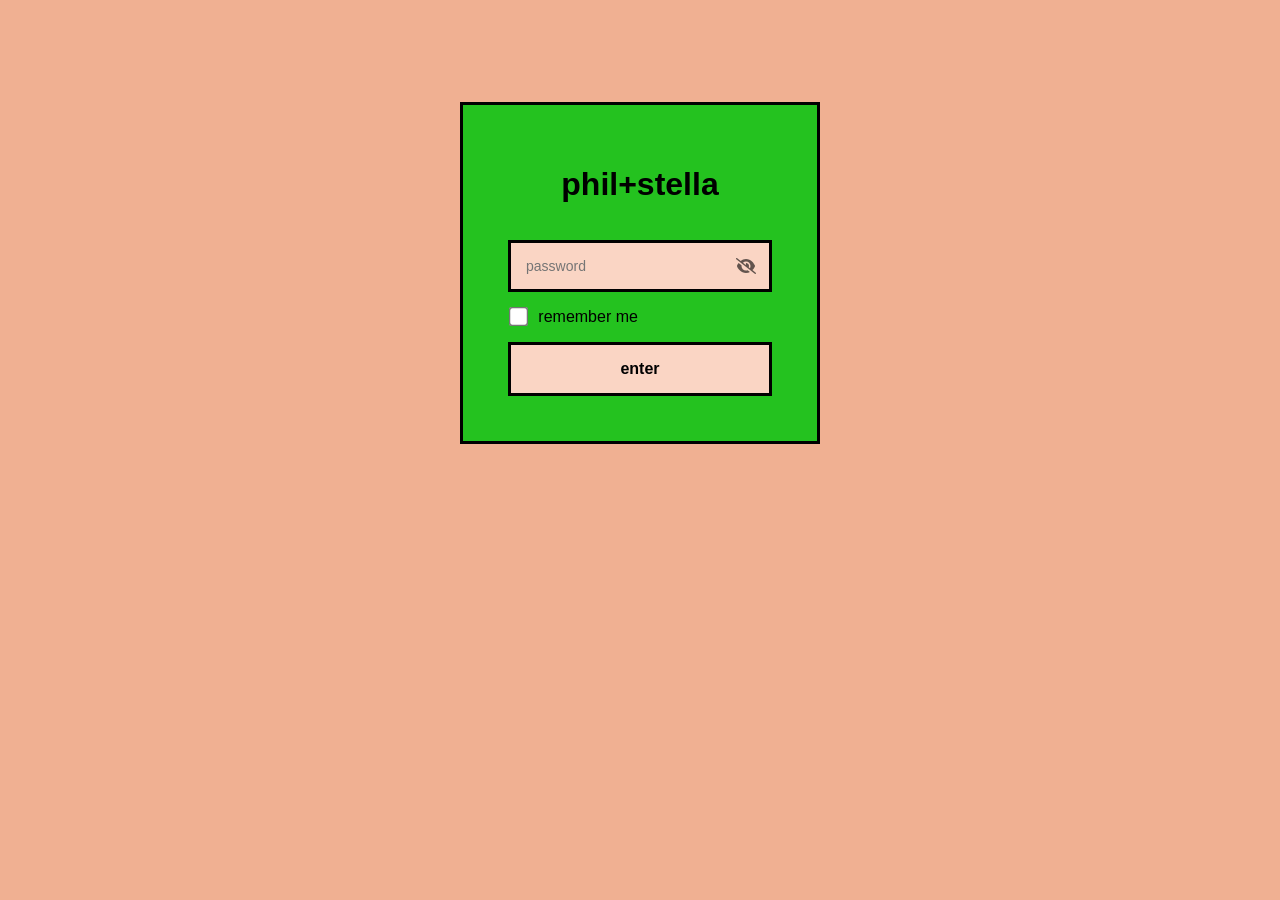
==== index.html @ 67e43568 "working_test_1 Should be full working version with encrypted html + correct form link etc" ====
<!DOCTYPE html>
<html class="staticrypt-html">
    <head>
        <meta charset="utf-8" />
        <title>phil+stella</title>
        <meta name="viewport" content="width=device-width, initial-scale=1" />
        <link rel="shortcut icon" type="image/png" href="friendship.png">

        <!-- do not cache this page -->
        <meta http-equiv="cache-control" content="max-age=0" />
        <meta http-equiv="cache-control" content="no-cache" />
        <meta http-equiv="expires" content="0" />
        <meta http-equiv="expires" content="Tue, 01 Jan 1980 1:00:00 GMT" />
        <meta http-equiv="pragma" content="no-cache" />

        <style>
            .staticrypt-hr {
                margin-top: 5px;
                margin-bottom: 5px;
                border: 0;
                /* border-top: 1px solid #eee; */
            }

            .staticrypt-page {
                width: 360px;
                padding: 8% 0 0;
                margin: auto;
                box-sizing: border-box;
            }

            .staticrypt-form {
                position: relative;
                z-index: 1;
                background: #24c21f;
                max-width: 360px;
                margin: 0 auto 100px;
                padding: 45px;
                text-align: center;
                border: solid black 3px;
                /* box-shadow: 0 0 20px 0 rgba(0, 0, 0, 0.2), 0 5px 5px 0 rgba(0, 0, 0, 0.24); */
            }

            .staticrypt-form input[type="password"],
            input[type="text"] {
                background: inherit;
                border: 0;
                box-sizing: border-box; /* This ensures padding is included in the total width */
                font-size: 14px;
                outline: 0;
                padding: 15px 30px 15px 15px; /* Adjust the padding to ensure there is space for the icon */
                width: 100%;
            }

            .staticrypt-password-container {
                position: relative;
                outline: 0;
                background: #fad5c4;
                width: 100%;
                border: solid black 3px;
                margin: 0 0 15px;
                box-sizing: border-box;
            }

            .staticrypt-toggle-password-visibility {
                cursor: pointer;
                height: 20px;
                opacity: 60%;
                padding: 13px;
                position: absolute;
                right: 0;
                top: 50%;
                transform: translateY(-50%);
                width: 20px;
            }

            .staticrypt-form .staticrypt-decrypt-button {
                /* text-transform: uppercase; */
                outline: 0;
                background: #fad5c4;
                width: 100%;
                border: solid black 3px;
                padding: 15px;
                color: #black;
                font-size: 16px;
                font-weight: 550;
                cursor: pointer;
            }

            .staticrypt-form .staticrypt-decrypt-button:hover,
            .staticrypt-form .staticrypt-decrypt-button:active,
            .staticrypt-form .staticrypt-decrypt-button:focus {
                background: #f0b092;
                filter: brightness(92%);
            }

            .staticrypt-html {
                height: 100%;
            }

            .staticrypt-body {
                height: 100%;
                margin: 0;
            }

            .staticrypt-content {
                height: 100%;
                margin-bottom: 1em;
                background: #f0b092;
                font-family: 'Gill Sans', 'Gill Sans MT', Calibri, 'Trebuchet MS', sans-serif;
                -webkit-font-smoothing: antialiased;
                -moz-osx-font-smoothing: grayscale;
            }

            .staticrypt-instructions {
                margin-top: -1em;
                margin-bottom: 1em;
            }

            .staticrypt-title {
                font-size: 2em;
                font-weight: 550;
            }

            label.staticrypt-remember {
                display: flex;
                align-items: center;
                margin-bottom: 1em;
            }

            .staticrypt-remember input[type="checkbox"] {
                transform: scale(1.5);
                margin-right: 1em;
            }

            .hidden {
                display: none !important;
            }

            .staticrypt-spinner-container {
                height: 100%;
                display: flex;
                align-items: center;
                justify-content: center;
            }

            .staticrypt-spinner {
                display: inline-block;
                width: 2rem;
                height: 2rem;
                vertical-align: text-bottom;
                border: 0.25em solid black;
                border-right-color: transparent;
                border-radius: 50%;
                -webkit-animation: spinner-border 0.75s linear infinite;
                animation: spinner-border 0.75s linear infinite;
                animation-duration: 0.75s;
                animation-timing-function: linear;
                animation-delay: 0s;
                animation-iteration-count: infinite;
                animation-direction: normal;
                animation-fill-mode: none;
                animation-play-state: running;
                animation-name: spinner-border;
            }

            @keyframes spinner-border {
                100% {
                    transform: rotate(360deg);
                }
            }
        </style>
    </head>

    <body class="staticrypt-body">
        <div id="staticrypt_loading" class="staticrypt-spinner-container">
            <div class="staticrypt-spinner"></div>
        </div>

        <div id="staticrypt_content" class="staticrypt-content hidden">
            <div class="staticrypt-page">
                <div class="staticrypt-form">
                    <div class="staticrypt-instructions">
                        <p class="staticrypt-title">phil+stella</p>
                        <p></p>
                    </div>

                    <hr class="staticrypt-hr" />

                    <form id="staticrypt-form" action="#" method="post">
                        <div class="staticrypt-password-container">
                            <input
                                id="staticrypt-password"
                                type="password"
                                name="password"
                                placeholder="password"
                                autofocus
                            />

                            <img
                                class="staticrypt-toggle-password-visibility"
                                alt="template_toggle_show"
                                title="template_toggle_show"
                                src="[data-uri]"
                            />
                        </div>

                        <label id="staticrypt-remember-label" class="staticrypt-remember hidden">
                            <input id="staticrypt-remember" type="checkbox" name="remember" />
                            remember me
                        </label>

                        <input type="submit" class="staticrypt-decrypt-button" value="enter" />
                    </form>
                </div>
            </div>
        </div>

        <script>
            // these variables will be filled when generating the file - the template format is 'variable_name'
            const staticryptInitiator = 
            ((function(){
  const exports = {};
  const cryptoEngine = ((function(){
  const exports = {};
  const { subtle } = crypto;

const IV_BITS = 16 * 8;
const HEX_BITS = 4;
const ENCRYPTION_ALGO = "AES-CBC";

/**
 * Translates between utf8 encoded hexadecimal strings
 * and Uint8Array bytes.
 */
const HexEncoder = {
    /**
     * hex string -> bytes
     * @param {string} hexString
     * @returns {Uint8Array}
     */
    parse: function (hexString) {
        if (hexString.length % 2 !== 0) throw "Invalid hexString";
        const arrayBuffer = new Uint8Array(hexString.length / 2);

        for (let i = 0; i < hexString.length; i += 2) {
            const byteValue = parseInt(hexString.substring(i, i + 2), 16);
            if (isNaN(byteValue)) {
                throw "Invalid hexString";
            }
            arrayBuffer[i / 2] = byteValue;
        }
        return arrayBuffer;
    },

    /**
     * bytes -> hex string
     * @param {Uint8Array} bytes
     * @returns {string}
     */
    stringify: function (bytes) {
        const hexBytes = [];

        for (let i = 0; i < bytes.length; ++i) {
            let byteString = bytes[i].toString(16);
            if (byteString.length < 2) {
                byteString = "0" + byteString;
            }
            hexBytes.push(byteString);
        }
        return hexBytes.join("");
    },
};

/**
 * Translates between utf8 strings and Uint8Array bytes.
 */
const UTF8Encoder = {
    parse: function (str) {
        return new TextEncoder().encode(str);
    },

    stringify: function (bytes) {
        return new TextDecoder().decode(bytes);
    },
};

/**
 * Salt and encrypt a msg with a password.
 */
async function encrypt(msg, hashedPassword) {
    // Must be 16 bytes, unpredictable, and preferably cryptographically random. However, it need not be secret.
    // https://developer.mozilla.org/en-US/docs/Web/API/SubtleCrypto/encrypt#parameters
    const iv = crypto.getRandomValues(new Uint8Array(IV_BITS / 8));

    const key = await subtle.importKey("raw", HexEncoder.parse(hashedPassword), ENCRYPTION_ALGO, false, ["encrypt"]);

    const encrypted = await subtle.encrypt(
        {
            name: ENCRYPTION_ALGO,
            iv: iv,
        },
        key,
        UTF8Encoder.parse(msg)
    );

    // iv will be 32 hex characters, we prepend it to the ciphertext for use in decryption
    return HexEncoder.stringify(iv) + HexEncoder.stringify(new Uint8Array(encrypted));
}
exports.encrypt = encrypt;

/**
 * Decrypt a salted msg using a password.
 *
 * @param {string} encryptedMsg
 * @param {string} hashedPassword
 * @returns {Promise<string>}
 */
async function decrypt(encryptedMsg, hashedPassword) {
    const ivLength = IV_BITS / HEX_BITS;
    const iv = HexEncoder.parse(encryptedMsg.substring(0, ivLength));
    const encrypted = encryptedMsg.substring(ivLength);

    const key = await subtle.importKey("raw", HexEncoder.parse(hashedPassword), ENCRYPTION_ALGO, false, ["decrypt"]);

    const outBuffer = await subtle.decrypt(
        {
            name: ENCRYPTION_ALGO,
            iv: iv,
        },
        key,
        HexEncoder.parse(encrypted)
    );

    return UTF8Encoder.stringify(new Uint8Array(outBuffer));
}
exports.decrypt = decrypt;

/**
 * Salt and hash the password so it can be stored in localStorage without opening a password reuse vulnerability.
 *
 * @param {string} password
 * @param {string} salt
 * @returns {Promise<string>}
 */
async function hashPassword(password, salt) {
    // we hash the password in multiple steps, each adding more iterations. This is because we used to allow less
    // iterations, so for backward compatibility reasons, we need to support going from that to more iterations.
    let hashedPassword = await hashLegacyRound(password, salt);

    hashedPassword = await hashSecondRound(hashedPassword, salt);

    return hashThirdRound(hashedPassword, salt);
}
exports.hashPassword = hashPassword;

/**
 * This hashes the password with 1k iterations. This is a low number, we need this function to support backwards
 * compatibility.
 *
 * @param {string} password
 * @param {string} salt
 * @returns {Promise<string>}
 */
function hashLegacyRound(password, salt) {
    return pbkdf2(password, salt, 1000, "SHA-1");
}
exports.hashLegacyRound = hashLegacyRound;

/**
 * Add a second round of iterations. This is because we used to use 1k, so for backwards compatibility with
 * remember-me/autodecrypt links, we need to support going from that to more iterations.
 *
 * @param hashedPassword
 * @param salt
 * @returns {Promise<string>}
 */
function hashSecondRound(hashedPassword, salt) {
    return pbkdf2(hashedPassword, salt, 14000, "SHA-256");
}
exports.hashSecondRound = hashSecondRound;

/**
 * Add a third round of iterations to bring total number to 600k. This is because we used to use 1k, then 15k, so for
 * backwards compatibility with remember-me/autodecrypt links, we need to support going from that to more iterations.
 *
 * @param hashedPassword
 * @param salt
 * @returns {Promise<string>}
 */
function hashThirdRound(hashedPassword, salt) {
    return pbkdf2(hashedPassword, salt, 585000, "SHA-256");
}
exports.hashThirdRound = hashThirdRound;

/**
 * Salt and hash the password so it can be stored in localStorage without opening a password reuse vulnerability.
 *
 * @param {string} password
 * @param {string} salt
 * @param {int} iterations
 * @param {string} hashAlgorithm
 * @returns {Promise<string>}
 */
async function pbkdf2(password, salt, iterations, hashAlgorithm) {
    const key = await subtle.importKey("raw", UTF8Encoder.parse(password), "PBKDF2", false, ["deriveBits"]);

    const keyBytes = await subtle.deriveBits(
        {
            name: "PBKDF2",
            hash: hashAlgorithm,
            iterations,
            salt: UTF8Encoder.parse(salt),
        },
        key,
        256
    );

    return HexEncoder.stringify(new Uint8Array(keyBytes));
}

function generateRandomSalt() {
    const bytes = crypto.getRandomValues(new Uint8Array(128 / 8));

    return HexEncoder.stringify(new Uint8Array(bytes));
}
exports.generateRandomSalt = generateRandomSalt;

async function signMessage(hashedPassword, message) {
    const key = await subtle.importKey(
        "raw",
        HexEncoder.parse(hashedPassword),
        {
            name: "HMAC",
            hash: "SHA-256",
        },
        false,
        ["sign"]
    );
    const signature = await subtle.sign("HMAC", key, UTF8Encoder.parse(message));

    return HexEncoder.stringify(new Uint8Array(signature));
}
exports.signMessage = signMessage;

function getRandomAlphanum() {
    const possibleCharacters = "abcdefghijklmnopqrstuvwxyzABCDEFGHIJKLMNOPQRSTUVWXYZ0123456789";

    let byteArray;
    let parsedInt;

    // Keep generating new random bytes until we get a value that falls
    // within a range that can be evenly divided by possibleCharacters.length
    do {
        byteArray = crypto.getRandomValues(new Uint8Array(1));
        // extract the lowest byte to get an int from 0 to 255 (probably unnecessary, since we're only generating 1 byte)
        parsedInt = byteArray[0] & 0xff;
    } while (parsedInt >= 256 - (256 % possibleCharacters.length));

    // Take the modulo of the parsed integer to get a random number between 0 and totalLength - 1
    const randomIndex = parsedInt % possibleCharacters.length;

    return possibleCharacters[randomIndex];
}

/**
 * Generate a random string of a given length.
 *
 * @param {int} length
 * @returns {string}
 */
function generateRandomString(length) {
    let randomString = "";

    for (let i = 0; i < length; i++) {
        randomString += getRandomAlphanum();
    }

    return randomString;
}
exports.generateRandomString = generateRandomString;

  return exports;
})());
const codec = ((function(){
  const exports = {};
  /**
 * Initialize the codec with the provided cryptoEngine - this return functions to encode and decode messages.
 *
 * @param cryptoEngine - the engine to use for encryption / decryption
 */
function init(cryptoEngine) {
    const exports = {};

    /**
     * Top-level function for encoding a message.
     * Includes password hashing, encryption, and signing.
     *
     * @param {string} msg
     * @param {string} password
     * @param {string} salt
     *
     * @returns {string} The encoded text
     */
    async function encode(msg, password, salt) {
        const hashedPassword = await cryptoEngine.hashPassword(password, salt);

        const encrypted = await cryptoEngine.encrypt(msg, hashedPassword);

        // we use the hashed password in the HMAC because this is effectively what will be used a password (so we can store
        // it in localStorage safely, we don't use the clear text password)
        const hmac = await cryptoEngine.signMessage(hashedPassword, encrypted);

        return hmac + encrypted;
    }
    exports.encode = encode;

    /**
     * Encode using a password that has already been hashed. This is useful to encode multiple messages in a row, that way
     * we don't need to hash the password multiple times.
     *
     * @param {string} msg
     * @param {string} hashedPassword
     *
     * @returns {string} The encoded text
     */
    async function encodeWithHashedPassword(msg, hashedPassword) {
        const encrypted = await cryptoEngine.encrypt(msg, hashedPassword);

        // we use the hashed password in the HMAC because this is effectively what will be used a password (so we can store
        // it in localStorage safely, we don't use the clear text password)
        const hmac = await cryptoEngine.signMessage(hashedPassword, encrypted);

        return hmac + encrypted;
    }
    exports.encodeWithHashedPassword = encodeWithHashedPassword;

    /**
     * Top-level function for decoding a message.
     * Includes signature check and decryption.
     *
     * @param {string} signedMsg
     * @param {string} hashedPassword
     * @param {string} salt
     * @param {int} backwardCompatibleAttempt
     * @param {string} originalPassword
     *
     * @returns {Object} {success: true, decoded: string} | {success: false, message: string}
     */
    async function decode(signedMsg, hashedPassword, salt, backwardCompatibleAttempt = 0, originalPassword = "") {
        const encryptedHMAC = signedMsg.substring(0, 64);
        const encryptedMsg = signedMsg.substring(64);
        const decryptedHMAC = await cryptoEngine.signMessage(hashedPassword, encryptedMsg);

        if (decryptedHMAC !== encryptedHMAC) {
            // we have been raising the number of iterations in the hashing algorithm multiple times, so to support the old
            // remember-me/autodecrypt links we need to try bringing the old hashes up to speed.
            originalPassword = originalPassword || hashedPassword;
            if (backwardCompatibleAttempt === 0) {
                const updatedHashedPassword = await cryptoEngine.hashThirdRound(originalPassword, salt);

                return decode(signedMsg, updatedHashedPassword, salt, backwardCompatibleAttempt + 1, originalPassword);
            }
            if (backwardCompatibleAttempt === 1) {
                let updatedHashedPassword = await cryptoEngine.hashSecondRound(originalPassword, salt);
                updatedHashedPassword = await cryptoEngine.hashThirdRound(updatedHashedPassword, salt);

                return decode(signedMsg, updatedHashedPassword, salt, backwardCompatibleAttempt + 1, originalPassword);
            }

            return { success: false, message: "Signature mismatch" };
        }

        return {
            success: true,
            decoded: await cryptoEngine.decrypt(encryptedMsg, hashedPassword),
        };
    }
    exports.decode = decode;

    return exports;
}
exports.init = init;

  return exports;
})());
const decode = codec.init(cryptoEngine).decode;

/**
 * Initialize the staticrypt module, that exposes functions callbable by the password_template.
 *
 * @param {{
 *  staticryptEncryptedMsgUniqueVariableName: string,
 *  isRememberEnabled: boolean,
 *  rememberDurationInDays: number,
 *  staticryptSaltUniqueVariableName: string,
 * }} staticryptConfig - object of data that is stored on the password_template at encryption time.
 *
 * @param {{
 *  rememberExpirationKey: string,
 *  rememberPassphraseKey: string,
 *  replaceHtmlCallback: function,
 *  clearLocalStorageCallback: function,
 * }} templateConfig - object of data that can be configured by a custom password_template.
 */
function init(staticryptConfig, templateConfig) {
    const exports = {};

    /**
     * Decrypt our encrypted page, replace the whole HTML.
     *
     * @param {string} hashedPassword
     * @returns {Promise<boolean>}
     */
    async function decryptAndReplaceHtml(hashedPassword) {
        const { staticryptEncryptedMsgUniqueVariableName, staticryptSaltUniqueVariableName } = staticryptConfig;
        const { replaceHtmlCallback } = templateConfig;

        const result = await decode(
            staticryptEncryptedMsgUniqueVariableName,
            hashedPassword,
            staticryptSaltUniqueVariableName
        );
        if (!result.success) {
            return false;
        }
        const plainHTML = result.decoded;

        // if the user configured a callback call it, otherwise just replace the whole HTML
        if (typeof replaceHtmlCallback === "function") {
            replaceHtmlCallback(plainHTML);
        } else {
            document.write(plainHTML);
            document.close();
        }

        return true;
    }

    /**
     * Attempt to decrypt the page and replace the whole HTML.
     *
     * @param {string} password
     * @param {boolean} isRememberChecked
     *
     * @returns {Promise<{isSuccessful: boolean, hashedPassword?: string}>} - we return an object, so that if we want to
     *   expose more information in the future we can do it without breaking the password_template
     */
    async function handleDecryptionOfPage(password, isRememberChecked) {
        const { staticryptSaltUniqueVariableName } = staticryptConfig;

        // decrypt and replace the whole page
        const hashedPassword = await cryptoEngine.hashPassword(password, staticryptSaltUniqueVariableName);
        return handleDecryptionOfPageFromHash(hashedPassword, isRememberChecked);
    }
    exports.handleDecryptionOfPage = handleDecryptionOfPage;

    async function handleDecryptionOfPageFromHash(hashedPassword, isRememberChecked) {
        const { isRememberEnabled, rememberDurationInDays } = staticryptConfig;
        const { rememberExpirationKey, rememberPassphraseKey } = templateConfig;

        const isDecryptionSuccessful = await decryptAndReplaceHtml(hashedPassword);

        if (!isDecryptionSuccessful) {
            return {
                isSuccessful: false,
                hashedPassword,
            };
        }

        // remember the hashedPassword and set its expiration if necessary
        if (isRememberEnabled && isRememberChecked) {
            window.localStorage.setItem(rememberPassphraseKey, hashedPassword);

            // set the expiration if the duration isn't 0 (meaning no expiration)
            if (rememberDurationInDays > 0) {
                window.localStorage.setItem(
                    rememberExpirationKey,
                    (new Date().getTime() + rememberDurationInDays * 24 * 60 * 60 * 1000).toString()
                );
            }
        }

        return {
            isSuccessful: true,
            hashedPassword,
        };
    }
    exports.handleDecryptionOfPageFromHash = handleDecryptionOfPageFromHash;

    /**
     * Clear localstorage from staticrypt related values
     */
    function clearLocalStorage() {
        const { clearLocalStorageCallback, rememberExpirationKey, rememberPassphraseKey } = templateConfig;

        if (typeof clearLocalStorageCallback === "function") {
            clearLocalStorageCallback();
        } else {
            localStorage.removeItem(rememberPassphraseKey);
            localStorage.removeItem(rememberExpirationKey);
        }
    }

    async function handleDecryptOnLoad() {
        let isSuccessful = await decryptOnLoadFromUrl();

        if (!isSuccessful) {
            isSuccessful = await decryptOnLoadFromRememberMe();
        }

        return { isSuccessful };
    }
    exports.handleDecryptOnLoad = handleDecryptOnLoad;

    /**
     * Clear storage if we are logging out
     *
     * @returns {boolean} - whether we logged out
     */
    function logoutIfNeeded() {
        const logoutKey = "staticrypt_logout";

        // handle logout through query param
        const queryParams = new URLSearchParams(window.location.search);
        if (queryParams.has(logoutKey)) {
            clearLocalStorage();
            return true;
        }

        // handle logout through URL fragment
        const hash = window.location.hash.substring(1);
        if (hash.includes(logoutKey)) {
            clearLocalStorage();
            return true;
        }

        return false;
    }

    /**
     * To be called on load: check if we want to try to decrypt and replace the HTML with the decrypted content, and
     * try to do it if needed.
     *
     * @returns {Promise<boolean>} true if we derypted and replaced the whole page, false otherwise
     */
    async function decryptOnLoadFromRememberMe() {
        const { rememberDurationInDays } = staticryptConfig;
        const { rememberExpirationKey, rememberPassphraseKey } = templateConfig;

        // if we are login out, terminate
        if (logoutIfNeeded()) {
            return false;
        }

        // if there is expiration configured, check if we're not beyond the expiration
        if (rememberDurationInDays && rememberDurationInDays > 0) {
            const expiration = localStorage.getItem(rememberExpirationKey),
                isExpired = expiration && new Date().getTime() > parseInt(expiration);

            if (isExpired) {
                clearLocalStorage();
                return false;
            }
        }

        const hashedPassword = localStorage.getItem(rememberPassphraseKey);

        if (hashedPassword) {
            // try to decrypt
            const isDecryptionSuccessful = await decryptAndReplaceHtml(hashedPassword);

            // if the decryption is unsuccessful the password might be wrong - silently clear the saved data and let
            // the user fill the password form again
            if (!isDecryptionSuccessful) {
                clearLocalStorage();
                return false;
            }

            return true;
        }

        return false;
    }

    async function decryptOnLoadFromUrl() {
        const passwordKey = "staticrypt_pwd";
        const rememberMeKey = "remember_me";

        // try to get the password from the query param (for backward compatibility - we now want to avoid this method,
        // since it sends the hashed password to the server which isn't needed)
        const queryParams = new URLSearchParams(window.location.search);
        const hashedPasswordQuery = queryParams.get(passwordKey);
        const rememberMeQuery = queryParams.get(rememberMeKey);

        const urlFragment = window.location.hash.substring(1);
        // get the password from the url fragment
        const hashedPasswordRegexMatch = urlFragment.match(new RegExp(passwordKey + "=([^&]*)"));
        const hashedPasswordFragment = hashedPasswordRegexMatch ? hashedPasswordRegexMatch[1] : null;
        const rememberMeFragment = urlFragment.includes(rememberMeKey);

        const hashedPassword = hashedPasswordFragment || hashedPasswordQuery;
        const rememberMe = rememberMeFragment || rememberMeQuery;

        if (hashedPassword) {
            return handleDecryptionOfPageFromHash(hashedPassword, rememberMe);
        }

        return false;
    }

    return exports;
}
exports.init = init;

  return exports;
})());
        ;
            const templateError = "Error: incorrect password",
                templateToggleAltShow = "template_toggle_show",
                templateToggleAltHide = "template_toggle_hide",
                isRememberEnabled = true,
                staticryptConfig = {"staticryptEncryptedMsgUniqueVariableName":"[base64]","isRememberEnabled":true,"rememberDurationInDays":"7","staticryptSaltUniqueVariableName":"92b9b70636da471479472ef09dbfe53e"};

            // you can edit these values to customize some of the behavior of StatiCrypt
            const templateConfig = {
                rememberExpirationKey: "staticrypt_expiration",
                rememberPassphraseKey: "staticrypt_passphrase",
                replaceHtmlCallback: null,
                clearLocalStorageCallback: null,
            };

            // init the staticrypt engine
            const staticrypt = staticryptInitiator.init(staticryptConfig, templateConfig);

            // try to automatically decrypt on load if there is a saved password
            window.onload = async function () {
                const { isSuccessful } = await staticrypt.handleDecryptOnLoad();

                // if we didn't decrypt anything on load, show the password prompt. Otherwise the content has already been
                // replaced, no need to do anything
                if (!isSuccessful) {
                    // hide loading screen
                    document.getElementById("staticrypt_loading").classList.add("hidden");
                    document.getElementById("staticrypt_content").classList.remove("hidden");
                    document.getElementById("staticrypt-password").focus();

                    // show the remember me checkbox
                    if (isRememberEnabled) {
                        document.getElementById("staticrypt-remember-label").classList.remove("hidden");
                    }
                }
            };

            // toggle password visibility
            const toggleIcon = document.querySelector(".staticrypt-toggle-password-visibility");
            // these two icons are coming from FontAwesome
            const imgSrcEyeClosed =
                "[data-uri]";
            const imgSrcEyeOpened =
                "[data-uri]";
            toggleIcon.addEventListener("click", function () {
                const passwordInput = document.getElementById("staticrypt-password");
                if (passwordInput.type === "password") {
                    passwordInput.type = "text";
                    toggleIcon.src = imgSrcEyeOpened;
                    toggleIcon.alt = templateToggleAltHide;
                    toggleIcon.title = templateToggleAltHide;
                } else {
                    passwordInput.type = "password";
                    toggleIcon.src = imgSrcEyeClosed;
                    toggleIcon.alt = templateToggleAltShow;
                    toggleIcon.title = templateToggleAltShow;
                }
            });

            // handle password form submission
            document.getElementById("staticrypt-form").addEventListener("submit", async function (e) {
                e.preventDefault();

                const password = document.getElementById("staticrypt-password").value,
                    isRememberChecked = document.getElementById("staticrypt-remember").checked;

                const { isSuccessful } = await staticrypt.handleDecryptionOfPage(password, isRememberChecked);

                if (!isSuccessful) {
                    alert(templateError);
                }
            });
        </script>
    </body>
</html>
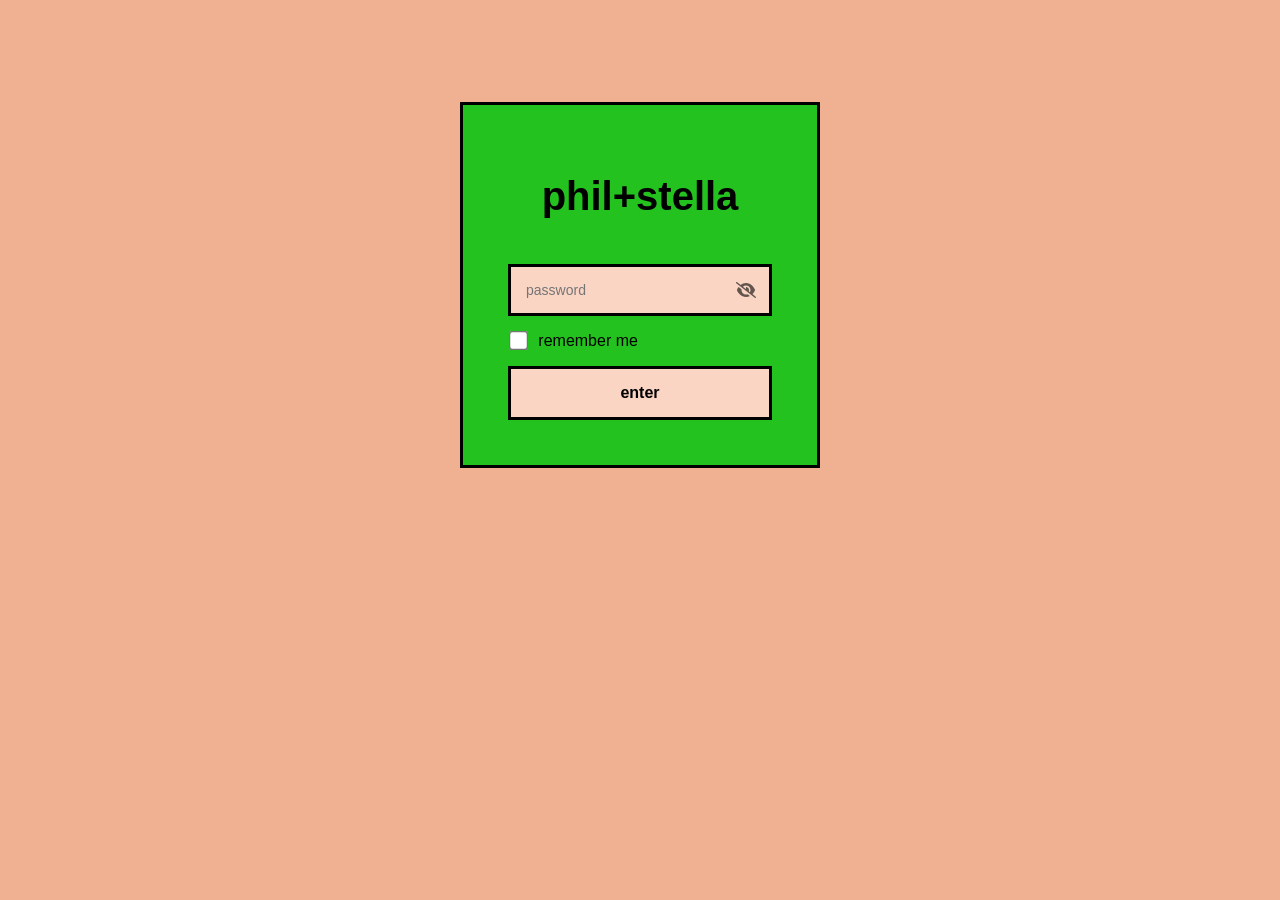
==== commit 335adbb3: "noindex add noindex to meta" ====
--- a/index.html
+++ b/index.html
@@ -2,6 +2,7 @@
 <html class="staticrypt-html">
     <head>
         <meta charset="utf-8" />
+        <meta name="robots" content="noindex"/>
         <title>phil+stella</title>
         <meta name="viewport" content="width=device-width, initial-scale=1" />
         <link rel="shortcut icon" type="image/png" href="friendship.png">
@@ -117,7 +118,7 @@
             }
 
             .staticrypt-title {
-                font-size: 2em;
+                font-size: 2.5em;
                 font-weight: 550;
             }
 
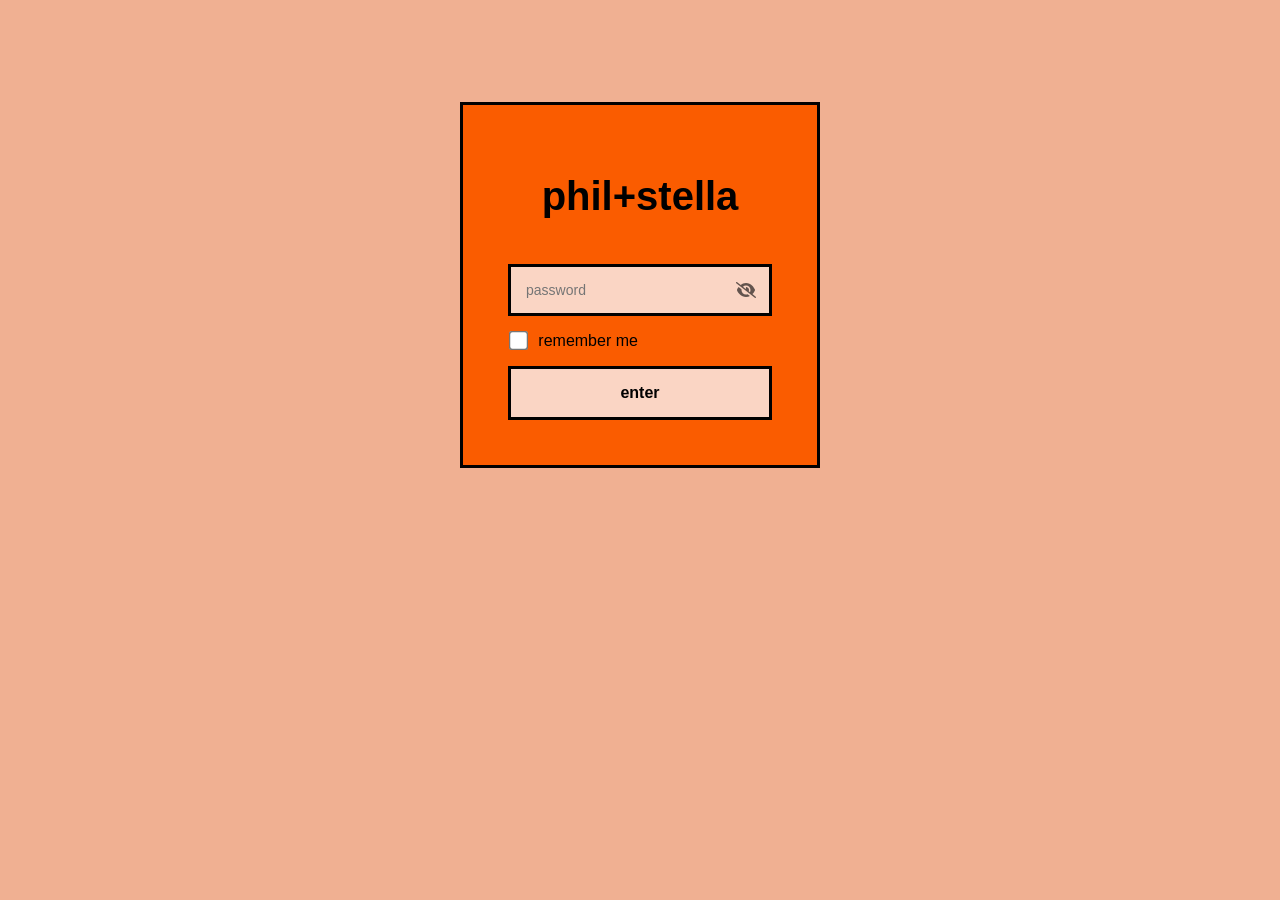
==== commit e7e1badd: "orange green -> orange boxes" ====
--- a/index.html
+++ b/index.html
@@ -4,7 +4,7 @@
         <meta charset="utf-8" />
         <meta name="robots" content="noindex"/>
         <title>phil+stella</title>
-        <meta name="viewport" content="width=device-width, initial-scale=1" />
+        <meta name="viewport" content="width=device-width, initial-scale=1, user-scalable=0" />
         <link rel="shortcut icon" type="image/png" href="friendship.png">
 
         <!-- do not cache this page -->
@@ -32,7 +32,7 @@
             .staticrypt-form {
                 position: relative;
                 z-index: 1;
-                background: #24c21f;
+                background: #fa5c00;
                 max-width: 360px;
                 margin: 0 auto 100px;
                 padding: 45px;
@@ -44,6 +44,7 @@
             .staticrypt-form input[type="password"],
             input[type="text"] {
                 background: inherit;
+                color: black;
                 border: 0;
                 box-sizing: border-box; /* This ensures padding is included in the total width */
                 font-size: 14px;
@@ -81,7 +82,7 @@
                 width: 100%;
                 border: solid black 3px;
                 padding: 15px;
-                color: #black;
+                color: black;
                 font-size: 16px;
                 font-weight: 550;
                 cursor: pointer;
@@ -820,7 +821,7 @@
                 templateToggleAltShow = "template_toggle_show",
                 templateToggleAltHide = "template_toggle_hide",
                 isRememberEnabled = true,
-                staticryptConfig = {"staticryptEncryptedMsgUniqueVariableName":"[base64]","isRememberEnabled":true,"rememberDurationInDays":"7","staticryptSaltUniqueVariableName":"92b9b70636da471479472ef09dbfe53e"};
+                staticryptConfig = {"staticryptEncryptedMsgUniqueVariableName":"[base64]","isRememberEnabled":true,"rememberDurationInDays":"30","staticryptSaltUniqueVariableName":"062918d0ff648a1a452810d6a1f84c08"};
 
             // you can edit these values to customize some of the behavior of StatiCrypt
             const templateConfig = {
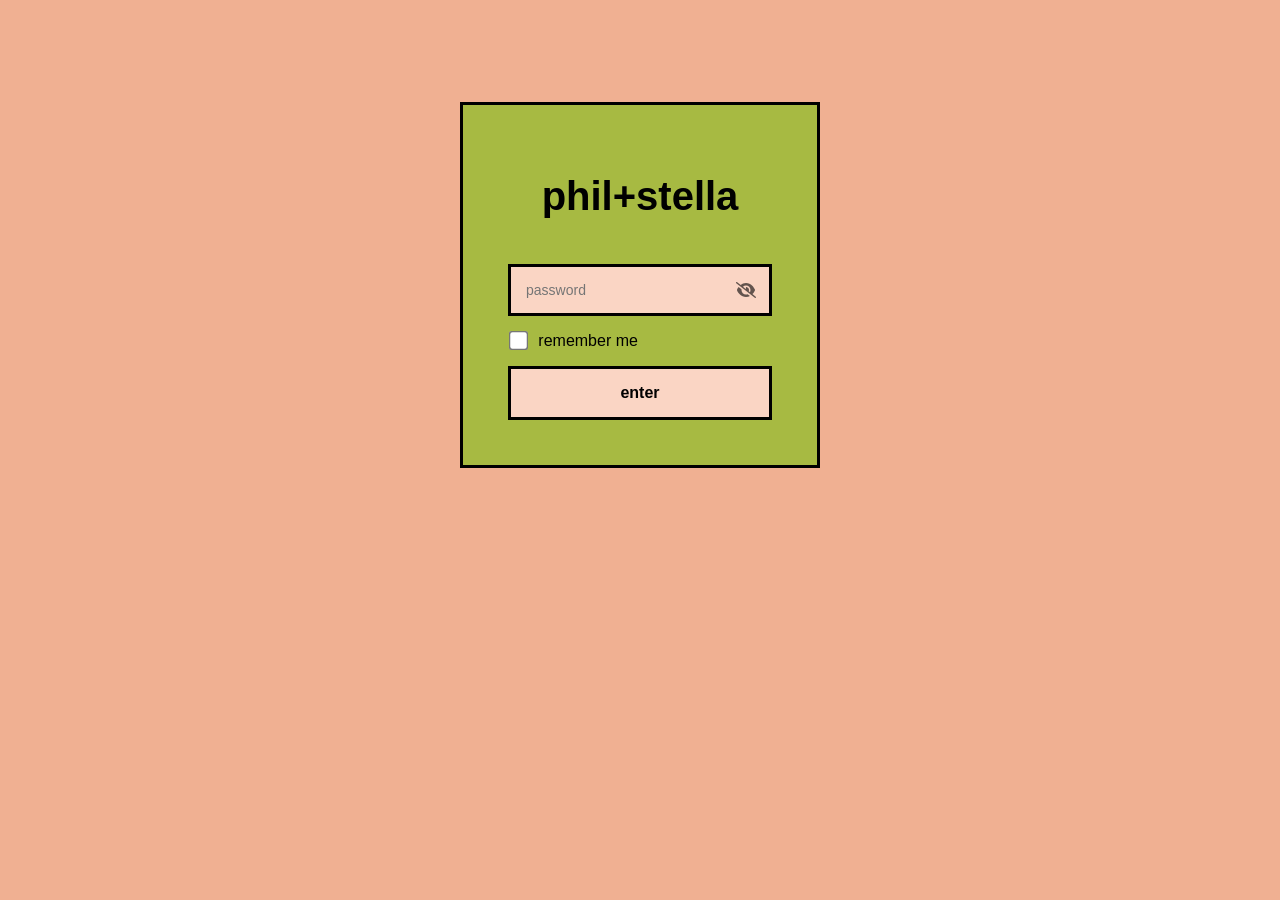
==== commit e2bcca99: "add full info to site" ====
--- a/index.html
+++ b/index.html
@@ -4,7 +4,7 @@
         <meta charset="utf-8" />
         <meta name="robots" content="noindex"/>
         <title>phil+stella</title>
-        <meta name="viewport" content="width=device-width, initial-scale=1, user-scalable=0" />
+        <meta name="viewport" content="width=device-width, initial-scale=1" />
         <link rel="shortcut icon" type="image/png" href="friendship.png">
 
         <!-- do not cache this page -->
@@ -32,7 +32,7 @@
             .staticrypt-form {
                 position: relative;
                 z-index: 1;
-                background: #fa5c00;
+                background: #a7ba42;
                 max-width: 360px;
                 margin: 0 auto 100px;
                 padding: 45px;
@@ -817,11 +817,11 @@
   return exports;
 })());
         ;
-            const templateError = "Error: incorrect password",
+            const templateError = "template_error",
                 templateToggleAltShow = "template_toggle_show",
                 templateToggleAltHide = "template_toggle_hide",
                 isRememberEnabled = true,
-                staticryptConfig = {"staticryptEncryptedMsgUniqueVariableName":"[base64]","isRememberEnabled":true,"rememberDurationInDays":"30","staticryptSaltUniqueVariableName":"062918d0ff648a1a452810d6a1f84c08"};
+                staticryptConfig = {"staticryptEncryptedMsgUniqueVariableName":"[base64]","isRememberEnabled":true,"rememberDurationInDays":0,"staticryptSaltUniqueVariableName":"b601b1dc6ada710e5cfa3b4af4015b84"};
 
             // you can edit these values to customize some of the behavior of StatiCrypt
             const templateConfig = {
